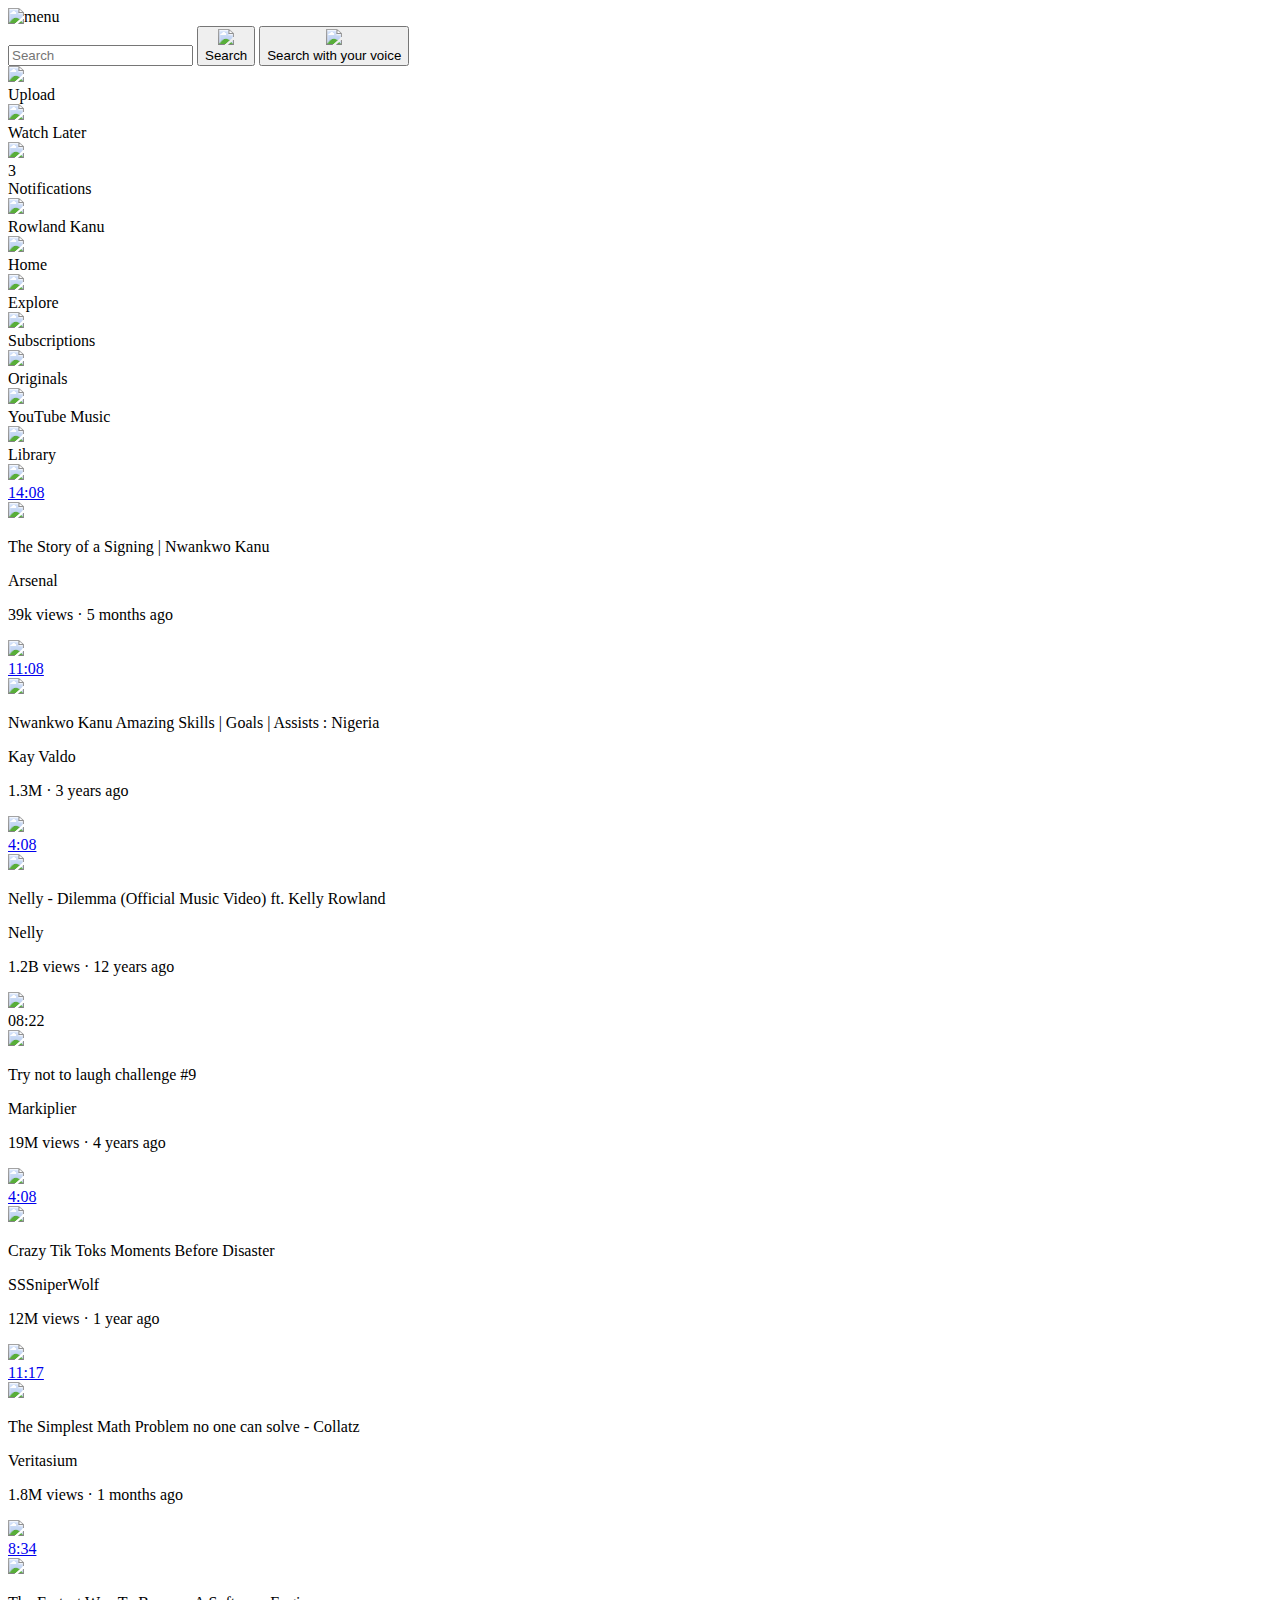
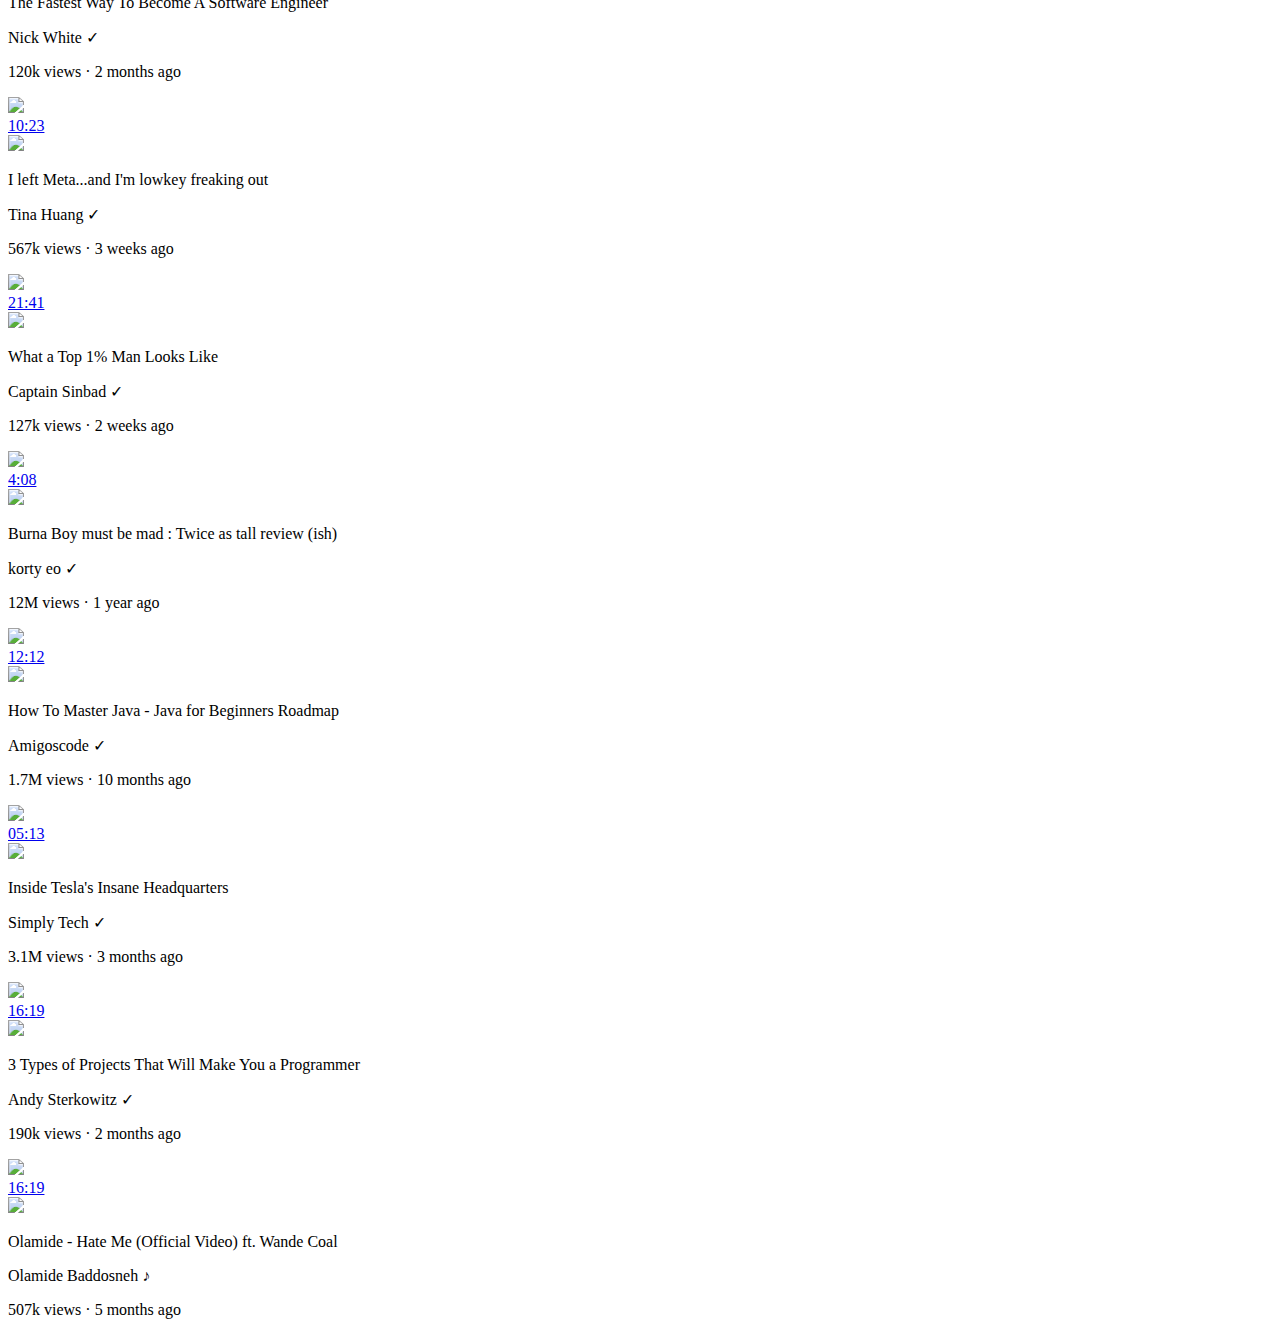
==== index.html @ f862cb99 "ready_to_get_pushed" ====
<!DOCTYPE html>
<html lang="en">
<head>
    <meta charset="UTF-8">
    <meta http-equiv="X-UA-Compatible" content="IE=edge">
    <meta name="viewport" content="width=device-width, initial-scale=1.0">
    <title>Youtube Clone</title>

    <link rel="preconnect" href="https://fonts.googleapis.com">
    <link rel="preconnect" href="https://fonts.gstatic.com" crossorigin>
    <link href="https://fonts.googleapis.com/css2?family=Roboto:wght@400;700&display=swap" rel="stylesheet">
    <link rel="stylesheet" href="styles/general.css">
    <link rel="stylesheet" href="styles/header.css">
    <link rel="stylesheet" href="styles/video.css">
    <link rel="stylesheet" href="styles/sidebar.css">



</head>

<body>
    <div class="header">
        <div class="left-section">
            <img class="hamburger-menu" src="icons/hamburger-menu-icon.svg" alt="menu">
            <img class="youtube-logo" src="icons/youtube-logo.svg" alt="">
        </div>
        <div class="middle-section">
            <input class="search-bar" type="text" placeholder="Search">
            <button class="search-button">
                <img class="search-icon" src="icons/search.svg">
                <div class="tooltip">Search</div>
            </button>
            <button class="voice-search-button">
                <img class="voice-search-icon" src="icons/voice-search-icon.svg">
                <div class="tooltip">Search with your voice</div>
            </button>
        </div>
        <div class="right-section">
            <div class="upload-icon-container">
                <img class="upload-icon" src="icons/upload-icon.svg">
                <div class="tooltip">Upload</div>
            </div>

            <div class="apps-icon-section">
                <img class="apps-icon" src="icons/youtube-apps-icon.svg">
                <div class="tooltip">Watch Later</div>

            </div>

            
            
            <div class="notifications-design">
                <img class="notifications-icon" src="icons/notifications-icon.svg">
                <div class="notifications-count">
                    3
                </div>
                <div class="tooltip">Notifications</div>
            </div>
            <div class="user-icon-container">
                <img class="current-user-icon" src="icons/row2018.jpg">
                <div class="tooltip">Rowland Kanu</div>

            </div>
            
            
        </div>
    </div>

    <div class="sidebar">
        <div class="sidebar-link">
            <img src="icons/home-icon.svg">
            <div>Home</div>
        </div>
        <div class="sidebar-link">
            <img src="icons/explore-icon.svg">
            <div>Explore</div>
        </div>
        <div class="sidebar-link">
            <img src="icons/subscriptions-icon.svg">
            <div>Subscriptions</div>
        </div>
        <div class="sidebar-link">
            <img src="icons/originals-icon.svg" >
            <div>Originals</div>
        </div>
        <div class="sidebar-link">
            <img src="icons/youtube-music-icon.svg">
            <div>YouTube Music</div>
        </div>
        <div class="sidebar-link">
            <img src="icons/library-icon.svg">
            <div>Library</div>
        </div>
    </div>

    
    <div class="video-grid">

        <div class="video-preview">
            <a href="https://www.youtube.com/watch?v=f0ZP2CitSaY&t=222s
            ">
                <div class="thumbnail-row">
                    <img class="thumbnail" src="youtube-imgs/js_signing_channel.webp">
                    <div class="video-time">
                        14:08
                    </div>
                </div>
            </a>
            
            <div class="video-info-grid">
                <div class="channel-picture">
                    <img class="profile-picture" src="youtube-imgs/js_stoy_signing_channel.jpg">
                </div>
                <div class="video-info">
                    <p class="video-title">The Story of a Signing | Nwankwo Kanu</p>
                    <p class="video-author">Arsenal</p>
                    <p class="video-stats"> 39k views &#183; 5 months ago</p>
                </div>
            </div>
        </div>





        




        
        <div class="video-preview">
            <a href="https://www.youtube.com/watch?v=PuIPjDAvasw">
                <div class="thumbnail-row">
                    <img class="thumbnail" src="youtube-imgs/js_kanu_skills.webp">
                    <div class="video-time">
                        11:08
                    </div>
                </div>
            </a>
            
            <div class="video-info-grid">
                <div class="channel-picture">
                    <img class="profile-picture" src="youtube-imgs/js_kanu_skills_channel_pix.jpg">
                </div>
                <div class="video-info">
                    <p class="video-title">Nwankwo Kanu Amazing Skills | Goals | Assists : Nigeria
                    </p>
                    <p class="video-author">Kay Valdo</p>
                    <p class="video-stats">1.3M &#183; 3 years ago</p>
                </div>
            </div>
        </div>










        <div class="video-preview">
            <a href="https://www.youtube.com/watch?v=8WYHDfJDPDc">
                <div class="thumbnail-row">
                    <img class="thumbnail" src="youtube-imgs/js_kelly_delimma.webp">
                    <div class="video-time">
                        4:08
                    </div>
                </div>
            </a>
            
            <div class="video-info-grid">
                <div class="channel-picture">
                    <img class="profile-picture" src="youtube-imgs/js_kelly_channel.jpg">
                </div>
                <div class="video-info">
                    <p class="video-title">Nelly - Dilemma (Official Music Video) ft. Kelly Rowland
                    </p>
                    <p class="video-author">Nelly</p>
                    <p class="video-stats">1.2B views &#183; 12 years ago</p>
                </div>
            </div>
        </div>
    
    
    
        <div class="video-preview">
            <div class="thumbnail-row">
                <img class="thumbnail" src="youtube-imgs/img2.webp">
                <div class="video-time">
                    08:22
                </div>
            </div>
            
            <div class="video-info-grid">
                <a href="https://www.youtube.com/watch?v=mP0RAo9SKZk">
                    <div class="channel-picture">
                        <img class="profile-picture" src="youtube-imgs/channel-2.jpeg">
                    </div>
                </a>
                <div class="video-info">
                    <p class="video-title">Try not to laugh challenge #9
    
                    </p>
                    <p class="video-author">Markiplier
    
                    </p>
                    <p class="video-stats">19M views &#183; 4 years ago
                        
                    </p>
                </div>
            </div>
        </div>






        <div class="video-preview">
            <a href="https://www.youtube.com/watch?v=FgjPQQeTh1w">
                <div class="thumbnail-row">
                    <img class="thumbnail" src="youtube-imgs/img3.webp">
                    <div class="video-time">
                        4:08
                    </div>
                </div>
            </a>
            
            <div class="video-info-grid">
                <div class="channel-picture">
                    <img class="profile-picture" src="youtube-imgs/channel-3.jpeg">
                </div>
                <div class="video-info">
                    <p class="video-title">Crazy Tik Toks Moments Before Disaster</p>
                    <p class="video-author">SSSniperWolf</p>
                    <p class="video-stats">12M views &#183; 1 year ago</p>
                </div>
            </div>
        </div>





        
        <div class="video-preview">
            <a href="https://www.youtube.com/watch?v=094y1Z2wpJg">
                <div class="thumbnail-row">
                    <img class="thumbnail" src="youtube-imgs/img4.webp">
                    <div class="video-time">
                        11:17
                    </div>
                </div>
            </a>
            
            <div class="video-info-grid">
                <div class="channel-picture">
                    <img class="profile-picture" src="youtube-imgs/channel-4.jpeg">
                </div>
                <div class="video-info">
                    <p class="video-title">The Simplest Math Problem no one can solve - Collatz</p>
                    <p class="video-author">Veritasium</p>
                    <p class="video-stats">1.8M views &#183; 1 months ago</p>
                </div>
            </div>
        </div>




        
        <div class="video-preview">
            <a href="https://www.youtube.com/watch?v=kCfLyO4pRHw
            ">
                <div class="thumbnail-row">
                    <img class="thumbnail" src="youtube-imgs/js_fastest_thumbnail.webp">
                    <div class="video-time">
                        8:34
                    </div>
                </div>
            </a>
            
            <div class="video-info-grid">
                <div class="channel-picture">
                    <img class="profile-picture" src="youtube-imgs/js_fastest_channel.jpg">
                </div>
                <div class="video-info">
                    <p class="video-title">The Fastest Way To Become A Software Engineer</p>
                    <p class="video-author">Nick White &#x2713; </p>
                    <p class="video-stats">120k views &#183; 2 months ago</p>
                </div>
            </div>
        </div>





        
        <div class="video-preview">
            <a href="https://www.youtube.com/watch?v=8tpha6FIa_k">
                <div class="thumbnail-row">
                    <img class="thumbnail" src="youtube-imgs/js_left_meta.webp">
                    <div class="video-time">
                        10:23
                    </div>
                </div>
            </a>
            
            <div class="video-info-grid">
                <div class="channel-picture">
                    <img class="profile-picture" src="youtube-imgs/js_left_meta_channel.jpg">
                </div>
                <div class="video-info">
                    <p class="video-title">I left Meta...and I'm lowkey freaking out</p>
                    <p class="video-author">Tina Huang &#x2713;</p>
                    <p class="video-stats">567k views &#183; 3 weeks ago</p>
                </div>
            </div>
        </div>






        
        <div class="video-preview">
            <a href="https://www.youtube.com/watch?v=3tfnIrEBoXA">
                <div class="thumbnail-row">
                    <img class="thumbnail" src="youtube-imgs/js_what_a_top.webp">
                    <div class="video-time">
                        21:41
                    </div>
                </div>
            </a>
            
            <div class="video-info-grid">
                <div class="channel-picture">
                    <img class="profile-picture" src="youtube-imgs/js_what_a_top_channel.jpg">
                </div>
                <div class="video-info">
                    <p class="video-title">What a Top 1% Man Looks Like</p>
                    <p class="video-author">Captain Sinbad &#x2713;</p>
                    <p class="video-stats">127k views &#183; 2 weeks ago</p>
                </div>
            </div>
        </div>








        
        <div class="video-preview">
            <a href="https://www.youtube.com/watch?v=4wzze79gjL8">
                <div class="thumbnail-row">
                    <img class="thumbnail" src="youtube-imgs/js_burna.webp">
                    <div class="video-time">
                        4:08
                    </div>
                </div>
            </a>
            
            <div class="video-info-grid">
                <div class="channel-picture">
                    <img class="profile-picture" src="youtube-imgs/js_burna_channel.jpg">
                </div>
                <div class="video-info">
                    <p class="video-title">Burna Boy must be mad : Twice as tall review (ish)</p>
                    <p class="video-author">korty eo &#x2713; </p>
                    <p class="video-stats">12M views &#183; 1 year ago</p>
                </div>
            </div>
        </div>







        
        <div class="video-preview">
            <a href="https://www.youtube.com/watch?v=TE3LyYW-AHQ&t=415s">
                <div class="thumbnail-row">
                    <img class="thumbnail" src="youtube-imgs/js_master_java.webp">
                    <div class="video-time">
                        12:12
                    </div>
                </div>
            </a>
            
            <div class="video-info-grid">
                <div class="channel-picture">
                    <img class="profile-picture" src="youtube-imgs/js_master_java_channel.jpg">
                </div>
                <div class="video-info">
                    <p class="video-title">How To Master Java - Java for Beginners Roadmap</p>
                    <p class="video-author">Amigoscode &#x2713;</p>
                    <p class="video-stats">1.7M views &#183; 10 months ago</p>
                </div>
            </div>
        </div>






        
        <div class="video-preview">
            <a href="https://www.youtube.com/watch?v=pqqmD8sgMbM">
                <div class="thumbnail-row">
                    <img class="thumbnail" src="youtube-imgs/js_inside_tesla.webp">
                    <div class="video-time">
                        05:13
                    </div>
                </div>
            </a>
            
            <div class="video-info-grid">
                <div class="channel-picture">
                    <img class="profile-picture" src="youtube-imgs/js_inside_tesla_channel.jpg">
                </div>
                <div class="video-info">
                    <p class="video-title">Inside Tesla's Insane Headquarters</p>
                    <p class="video-author">Simply Tech &#x2713; </p>
                    <p class="video-stats">3.1M views &#183; 3 months ago</p>
                </div>
            </div>
        </div>






                
        <div class="video-preview">
            <a href="https://www.youtube.com/watch?v=RYE0QQKJI9o">
                <div class="thumbnail-row">
                    <img class="thumbnail" src="youtube-imgs/js_3types_of_projects.webp">
                    <div class="video-time">
                        16:19
                    </div>
                </div>
            </a>
            
            <div class="video-info-grid">
                <div class="channel-picture">
                    <img class="profile-picture" src="youtube-imgs/js_3types_projects_channel.jpg">
                </div>
                <div class="video-info">
                    <p class="video-title">
                        3 Types of Projects That Will Make You a Programmer</p>
                    <p class="video-author">Andy Sterkowitz &#x2713;</p>
                    <p class="video-stats">190k views &#183; 2 months ago</p>
                </div>
            </div>
        </div>





        <div class="video-preview">
            <a href="https://www.youtube.com/watch?v=s4Ghxkl1oXQ">
                <div class="thumbnail-row">
                    <img class="thumbnail" src="youtube-imgs/js_olamide.webp">
                    <div class="video-time">
                        16:19
                    </div>
                </div>
            </a>
            
            <div class="video-info-grid">
                <div class="channel-picture">
                    <img class="profile-picture" src="youtube-imgs/js_olamide_channel.jpg">
                </div>
                <div class="video-info">
                    <p class="video-title">
                        Olamide - Hate Me (Official Video) ft. Wande Coal</p>
                    <p class="video-author">Olamide Baddosneh &#9834;</p>
                    <p class="video-stats">507k views &#183; 5 months ago</p>
                </div>
            </div>
        </div>




</body>
</html>
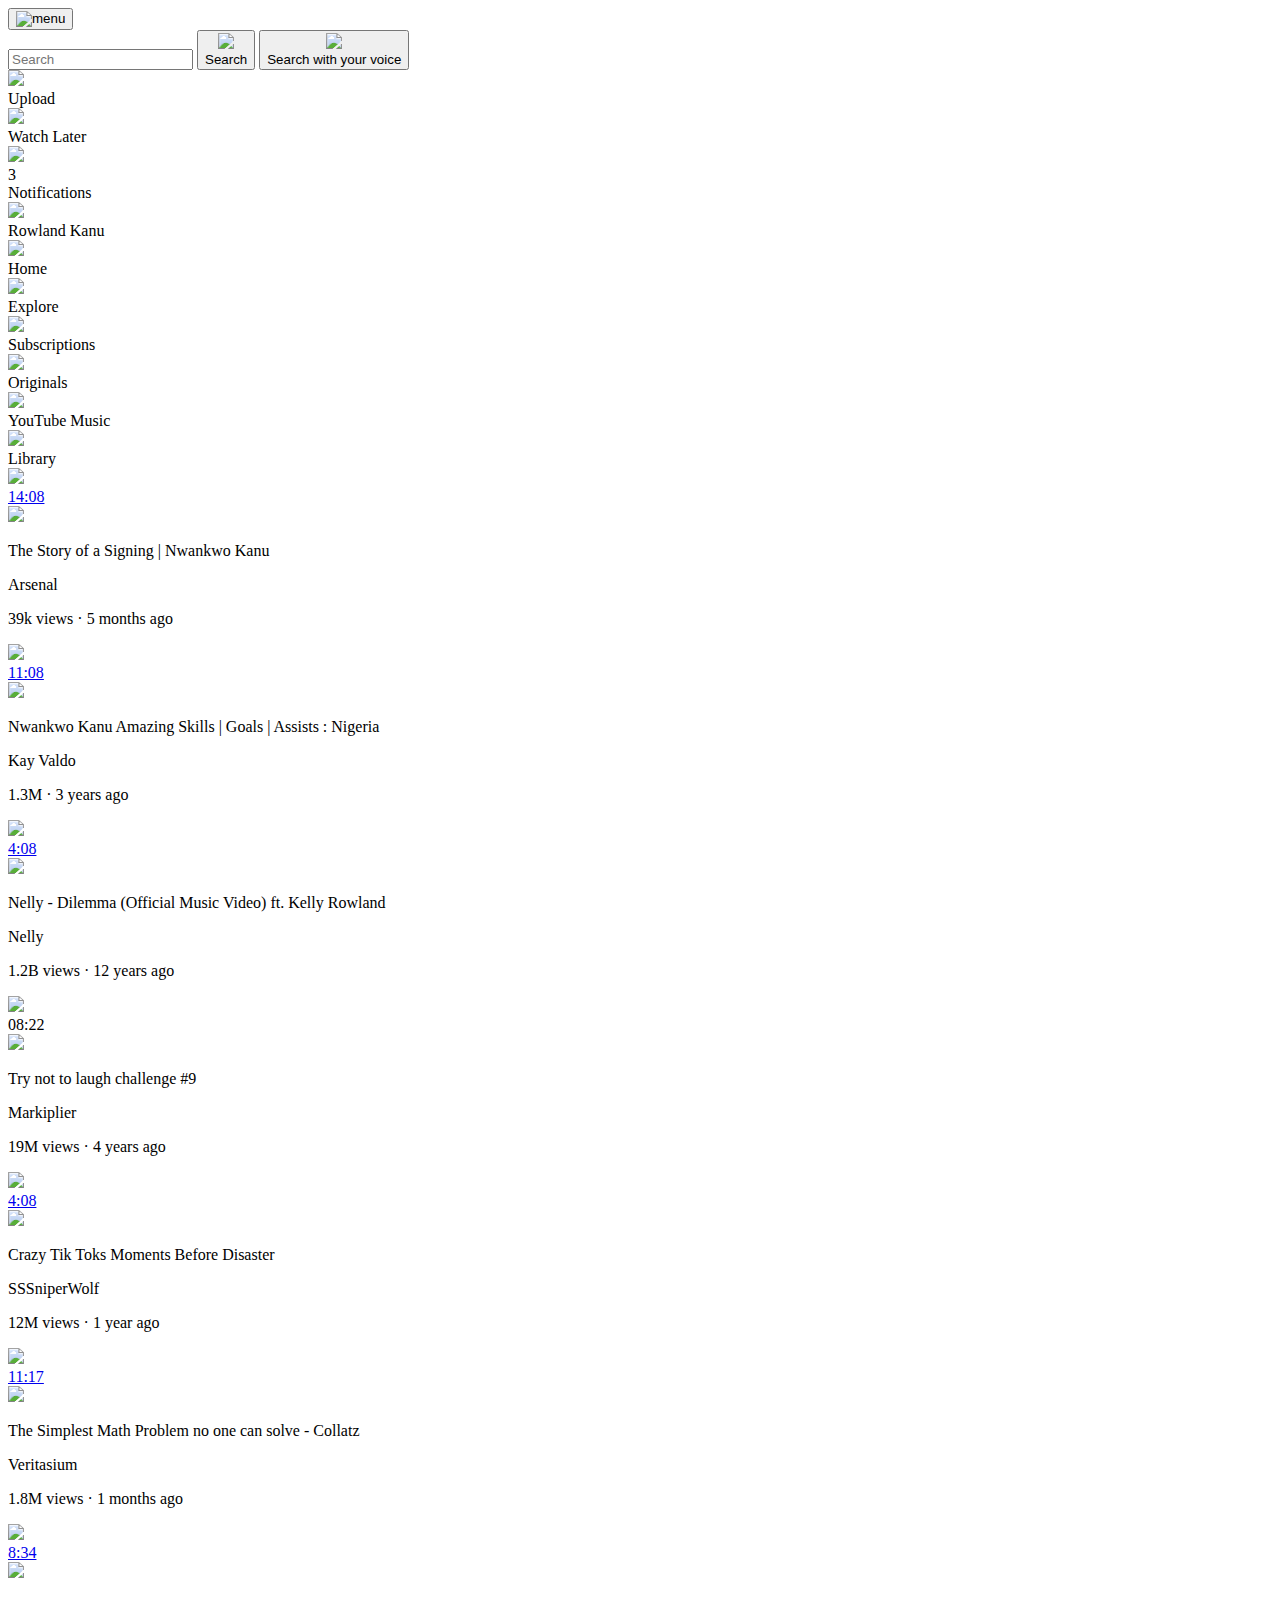
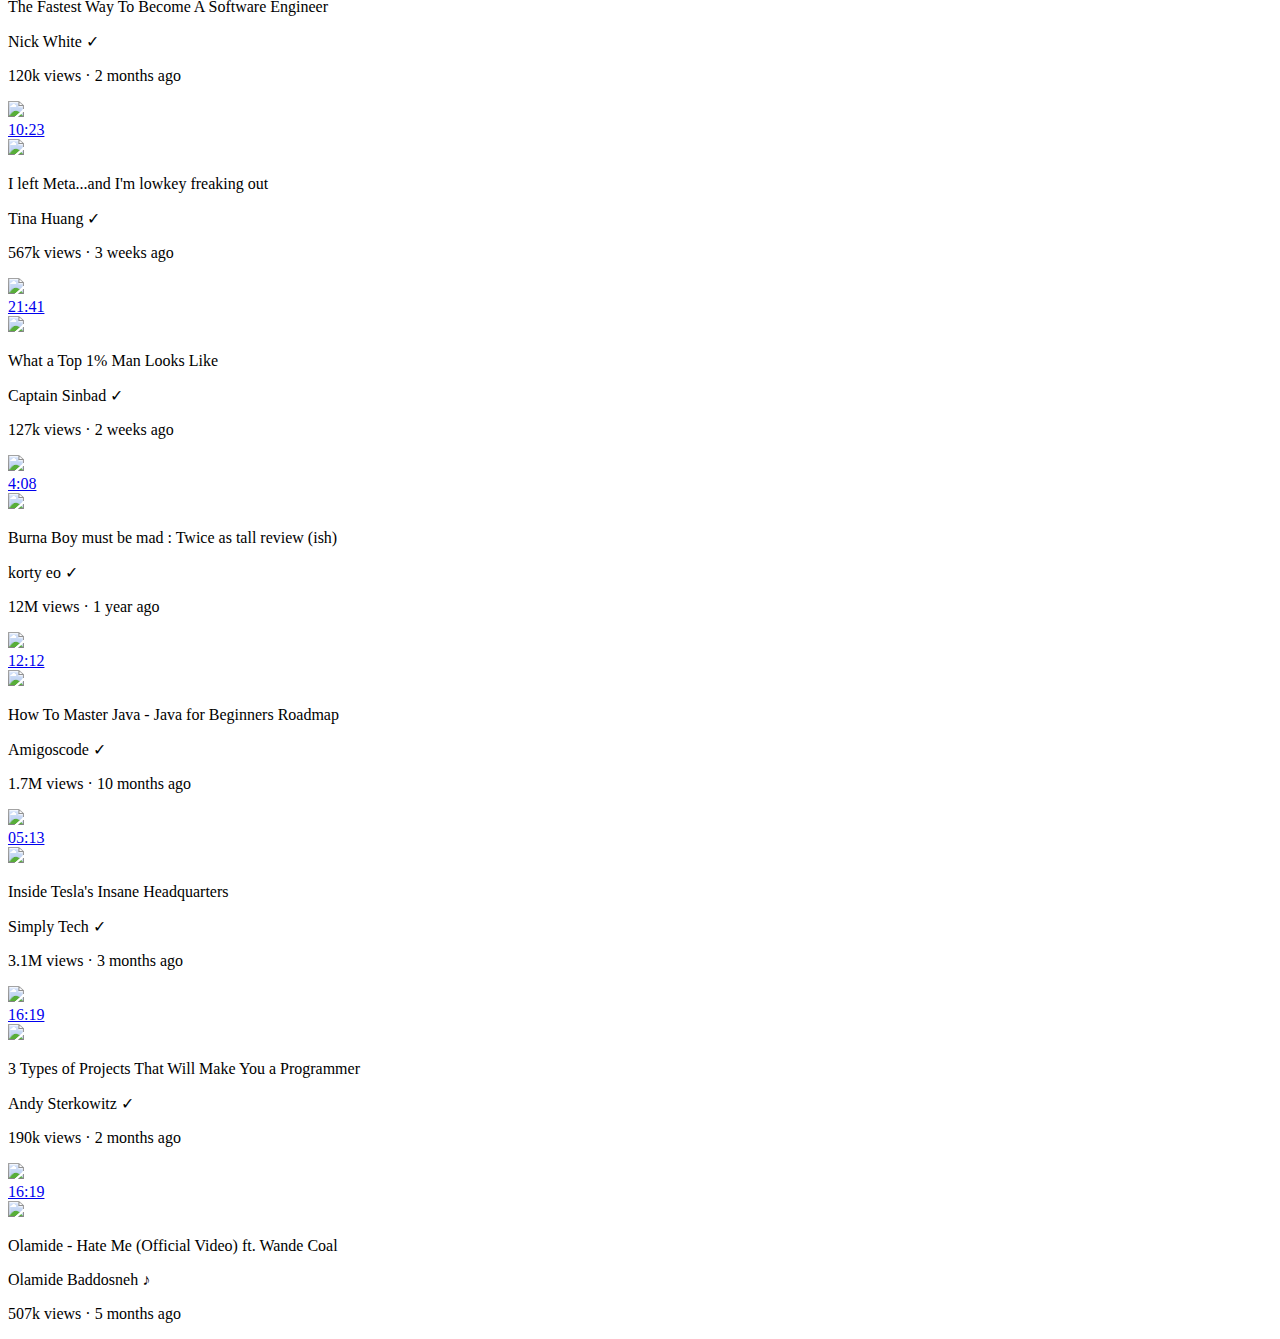
==== commit b29a9208: "updated toggle functionality from using jQuery to using Vanilla Javascript" ====
--- a/index.html
+++ b/index.html
@@ -6,6 +6,12 @@
     <meta name="viewport" content="width=device-width, initial-scale=1.0">
     <title>Youtube Clone</title>
 
+    <script src="https://code.jquery.com/jquery-3.6.0.js"></script>
+    <script type="text/javascript"></script>
+
+
+
+
     <link rel="preconnect" href="https://fonts.googleapis.com">
     <link rel="preconnect" href="https://fonts.gstatic.com" crossorigin>
     <link href="https://fonts.googleapis.com/css2?family=Roboto:wght@400;700&display=swap" rel="stylesheet">
@@ -18,10 +24,12 @@
 
 </head>
 
-<body>
+<body class="body">
     <div class="header">
         <div class="left-section">
-            <img class="hamburger-menu" src="icons/hamburger-menu-icon.svg" alt="menu">
+            <button class="hamburger-button" >
+                <img class="hamburger-menu" id="hamburger" src="icons/hamburger-menu-icon.svg" alt="menu">
+            </button> 
             <img class="youtube-logo" src="icons/youtube-logo.svg" alt="">
         </div>
         <div class="middle-section">
@@ -494,6 +502,7 @@
         </div>
 
 
+        <script src="index.js">
 
 
 </body>
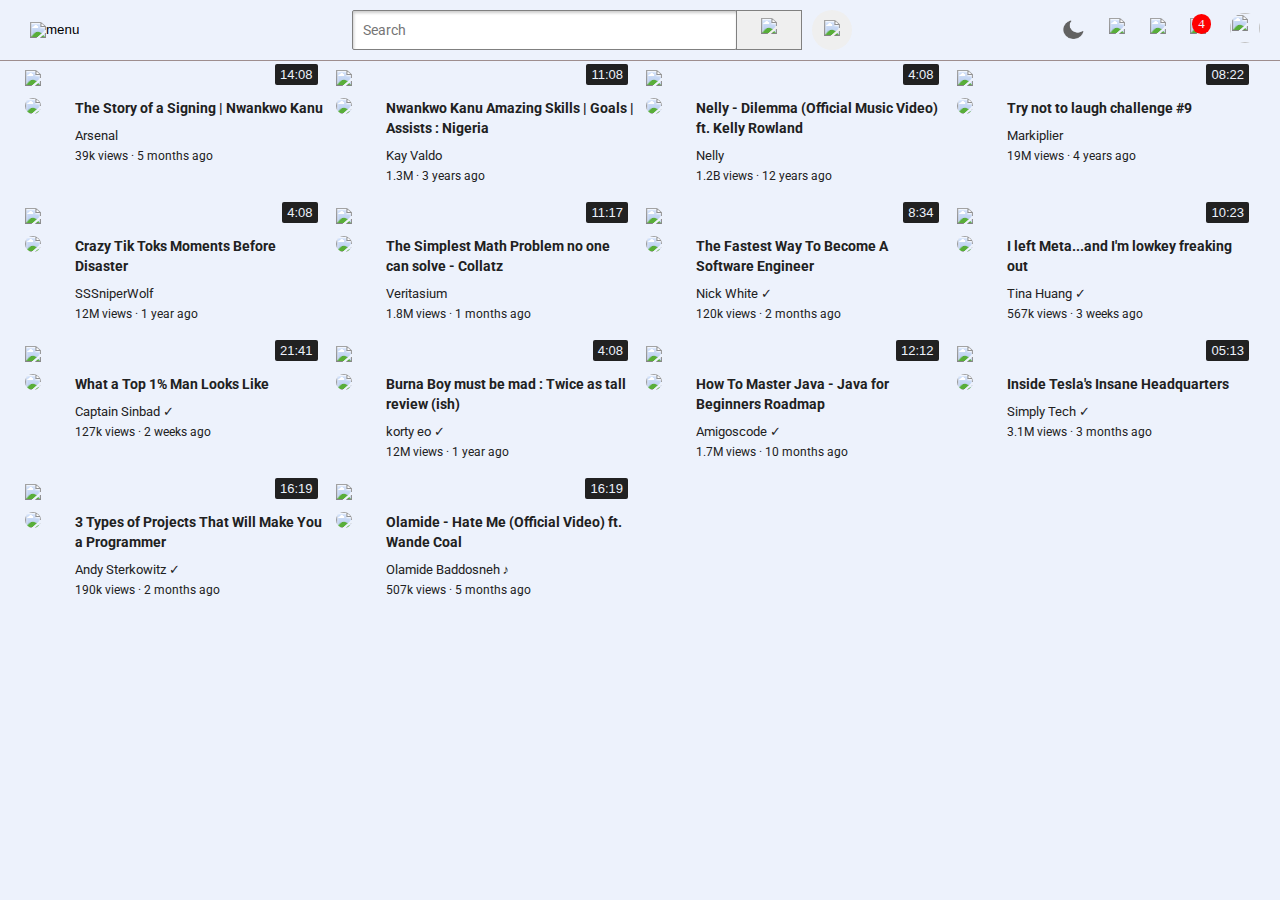
==== commit 3cf34bfd: "added light/dark mode switch" ====
--- a/index.html
+++ b/index.html
@@ -44,6 +44,10 @@
             </button>
         </div>
         <div class="right-section">
+            <div class="light-dark-container">
+                <img class="upload-icon" id="moon-icon" src="icons/moon.png">
+                <div class="tooltip">Light/Dark</div>
+            </div>
             <div class="upload-icon-container">
                 <img class="upload-icon" src="icons/upload-icon.svg">
                 <div class="tooltip">Upload</div>
@@ -60,14 +64,15 @@
             <div class="notifications-design">
                 <img class="notifications-icon" src="icons/notifications-icon.svg">
                 <div class="notifications-count">
-                    3
+                    4
                 </div>
                 <div class="tooltip">Notifications</div>
             </div>
             <div class="user-icon-container">
+                <a target="_blank" href="https://www.linkedin.com/in/rowland-kanu-06229212a">
                 <img class="current-user-icon" src="icons/row2018.jpg">
                 <div class="tooltip">Rowland Kanu</div>
-
+                </a>
             </div>
             
             
@@ -77,27 +82,27 @@
     <div class="sidebar">
         <div class="sidebar-link">
             <img src="icons/home-icon.svg">
-            <div>Home</div>
+            <div class="sidebar-text">Home</div>
         </div>
         <div class="sidebar-link">
             <img src="icons/explore-icon.svg">
-            <div>Explore</div>
+            <div class="sidebar-text">Explore</div>
         </div>
         <div class="sidebar-link">
             <img src="icons/subscriptions-icon.svg">
-            <div>Subscriptions</div>
+            <div class="sidebar-text">Subscriptions</div>
         </div>
         <div class="sidebar-link">
             <img src="icons/originals-icon.svg" >
-            <div>Originals</div>
+            <div class="sidebar-text">Originals</div>
         </div>
         <div class="sidebar-link">
             <img src="icons/youtube-music-icon.svg">
-            <div>YouTube Music</div>
+            <div class="sidebar-text">YouTube Music</div>
         </div>
         <div class="sidebar-link">
             <img src="icons/library-icon.svg">
-            <div>Library</div>
+            <div class="sidebar-text">Library</div>
         </div>
     </div>
 
@@ -126,15 +131,6 @@
                 </div>
             </div>
         </div>
-
-
-
-
-
-        
-
-
-
 
         
         <div class="video-preview">
@@ -506,4 +502,4 @@
 
 
 </body>
-</html>+</html>  
--- a/styles/general.css
+++ b/styles/general.css
@@ -0,0 +1,31 @@
+p {
+    margin-top: 0px;
+    font-family: Roboto, Arial;
+    margin-bottom: 0px;
+}
+
+:root {
+    --primary-color: #edf2fc;
+    --secondary-color: #212121;
+}
+
+.dark-theme {
+    --primary-color: #212121;
+    --secondary-color: #fff;
+}
+
+
+body {
+
+    margin: 0px;
+    padding-top: 70px;
+    padding-left: 25px;
+    padding-right: 25px;
+    background-color: var(--primary-color);
+    overflow: scroll;
+
+}
+
+.activeBody {
+    padding-left: 70px;
+}--- a/styles/header.css
+++ b/styles/header.css
@@ -0,0 +1,205 @@
+:root {
+    --primary-color: #edf2fc;
+    --secondary-color: #212121;
+}
+
+.hamburger-button {
+    border: none;
+    background-color: transparent;
+    cursor: pointer;
+}
+
+
+#moon-icon{
+    width: 25px;
+    cursor: pointer;
+}
+
+.search-bar {
+    display: flex;
+    font-size: 14px;
+    border-radius: 2px;
+    border-width: 1px;
+    border-style: solid;
+    border-color: gray;
+    height: 36px;
+    flex: 1;
+    padding-left: 10px;
+    box-shadow: inset 1px 2px 3px rgba(0, 0, 0, 0.2);
+    width: 0;
+}
+
+.search-button {
+    height: 40px;
+    width: 66px;
+    border-width: 1px;
+    border-style: solid;
+    margin-left: -1px;
+    margin-right: 10px;
+    border-color: gray;
+}
+
+.search-button,
+.voice-search-button,
+.user-icon-container,
+.notifications-design,
+.apps-icon-section,
+.light-dark-container,
+.upload-icon-container {
+    display: flex;
+    justify-content: center;
+    align-items: center;
+    position: relative;
+}
+
+.search-button .tooltip,
+.apps-icon-section .tooltip,
+.user-icon-container .tooltip,
+.voice-search-button .tooltip,
+.light-dark-container .tooltip,
+.notifications-design .tooltip,
+.upload-icon-container .tooltip {
+    font-family: Arial, Helvetica, sans-serif;
+    position: absolute;
+    background-color: gray;
+    color: var(--primary-color);
+    padding-left: 7px;
+    padding-right: 7px;
+    padding-top: 3px;
+    padding-bottom: 3px;
+    border-radius: 2px;
+    font-size: 12px;
+    bottom: -25px;
+    opacity: 0;
+    transition: opacity 0.3s;
+    pointer-events: none;
+    white-space: nowrap;
+    
+}
+
+
+.search-button:hover .tooltip,
+.user-icon-container:hover .tooltip,
+.apps-icon-section:hover .tooltip,
+.voice-search-button:hover .tooltip,
+.notifications-design:hover .tooltip,
+.light-dark-container:hover .tooltip,
+.upload-icon-container:hover .tooltip {
+    opacity: 1;
+}
+
+
+.search-bar::placeholder {
+    font-family: Roboto, Arial;
+    font-size: 14px;
+
+}
+
+.search-icon {
+    height: 25px;
+    border-width: 1px;
+
+}
+
+
+.voice-search-icon {
+    height: 20px;
+}
+
+.voice-search-button {
+    height: 40px;
+    width: 40px;
+    border-radius: 20px;
+    border-color: gray;
+    border: none;
+
+}
+
+
+.hamburger-menu {
+    height: 24px;
+    margin-left: 24px;
+    margin-right: 24px;
+}
+
+.youtube-logo {
+    height: 20px;
+}
+
+.header {
+    z-index: 100;
+    height: 60px;
+    display: flex;
+    flex-direction: row;
+    justify-content: space-between;
+    position: fixed;
+    top: 0px;
+    left: 0px;
+    right: 0px;
+
+    background-color: var(--primary-color);
+    border-bottom-width: 1px;
+    border-bottom-style: solid;
+    border-bottom-color: rgb(158, 142, 142);
+}
+
+.left-section {
+    display: flex;
+    flex-direction: row;
+    align-items: center;
+    justify-content: space-between;
+}
+
+.right-section {
+    width: 200px;
+    display: flex;
+    align-items: center;
+    justify-content: space-between;
+    margin-right: 20px;
+    flex-shrink: 0;
+}
+
+.middle-section {
+    display: flex;
+    align-items: center;
+    flex: 1;
+    margin-left: 65px;
+    margin-right: 30px;
+    max-width: 500px;
+}
+
+
+.upload-icon {
+    height: 24px;
+}
+
+.apps-icon {
+    height: 24px;
+}
+
+.notifications-icon {
+    height: 24px;
+}
+
+.current-user-icon {
+    height: 30px;
+    width: 30px;
+    border-radius: 15px;
+}
+.notifications-design {
+    position: relative;
+}
+
+.notifications-count {
+    background-color: red;
+    position: absolute;
+    font-size: 13px;
+    top: -4px;
+    right: -5px;
+    border-radius: 10px;
+    color: var(--primary-color);
+    padding-left: 6px;
+    padding-right: 6px;
+    padding-top: 2px;
+    padding-bottom: 2px;
+}--- a/styles/video.css
+++ b/styles/video.css
@@ -0,0 +1,86 @@
+:root {
+    --primary-color: #edf2fc;
+    --secondary-color: #212121;
+}
+
+.thumbnail {
+    width: 100%;
+}
+
+
+
+.profile-picture {
+    width: 35px;
+    border-radius: 50px;
+}
+.thumbnail-row {
+    margin-bottom: 8px;
+    position: relative;
+}
+.video-time {
+    position: absolute;
+    right: 6px;
+    bottom: 5px;
+    background-color: var(--secondary-color);
+    color: var(--primary-color);
+    font-family: Arial, Helvetica, sans-serif;
+    font-weight: 400;
+    font-size: 13px;
+    padding-left: 5px;
+    padding-right: 5px;
+    padding-top: 3px;
+    padding-bottom: 3px;
+    border-radius: 2px;
+}
+
+.video-title {
+    font-size: 14px;
+    font-weight: bold;
+    line-height: 20px;
+    color: var(--secondary-color);
+}
+.video-author {
+    margin-top: 10px;
+    margin-bottom: 6px;
+    font-size: 13px;
+    color: var(--secondary-color);
+}
+.video-stats {
+    font-size: 12px;
+    color: var(--secondary-color);
+}
+.video-info-grid {
+    display: grid;
+    grid-template-columns: 50px 1fr;
+}
+.video-grid {
+    display: grid;
+    grid-template-columns: 1fr 1fr 1fr;
+    column-gap: 12px;
+    row-gap: 25px;
+}
+
+@media (max-width: 700px) {
+    .video-grid {
+        grid-template-columns: 1fr 1fr;
+    }
+}
+
+@media (max-width: 450px) {
+    .video-grid {
+        grid-template-columns: 1fr;
+    }
+}
+
+@media (min-width:701) and (max-width: 1099) {
+    .video-grid {
+        grid-template-columns: 1fr 1fr 1fr;
+    }
+
+}
+
+@media (min-width: 1100px) {
+    .video-grid {
+        grid-template-columns: 1fr 1fr 1fr 1fr;
+    }
+}--- a/styles/sidebar.css
+++ b/styles/sidebar.css
@@ -0,0 +1,50 @@
+:root {
+    --primary-color: #edf2fc;
+    --secondary-color: #212121;
+}
+
+.sidebar {
+    display: flex;
+    flex-direction: column;
+    position: fixed;
+    top: 70px;
+    left: -150px;
+    bottom: 0px;
+    width: 70px;
+    background-color: var(--primary-color);
+}
+
+.active { 
+    left: 0;
+}
+
+
+.sidebar-text{
+    color: var(--secondary-color);
+}
+.sidebar-link {
+    height: 75px;
+    margin-bottom: 3px;
+    display: flex;
+    justify-content: center;
+    align-items: center;
+    flex-direction: column;
+    cursor: pointer;
+}
+.sidebar-link:active {
+    text-decoration: underline;
+}
+
+.sidebar-link:hover {
+    background-color: rgb(163, 152, 152);
+}
+
+.sidebar-link img {
+    height: 25px;
+    margin-bottom: 5px;
+}
+
+.sidebar-link div {
+    font-family: Arial, Helvetica, sans-serif;
+    font-size: 10px;
+}